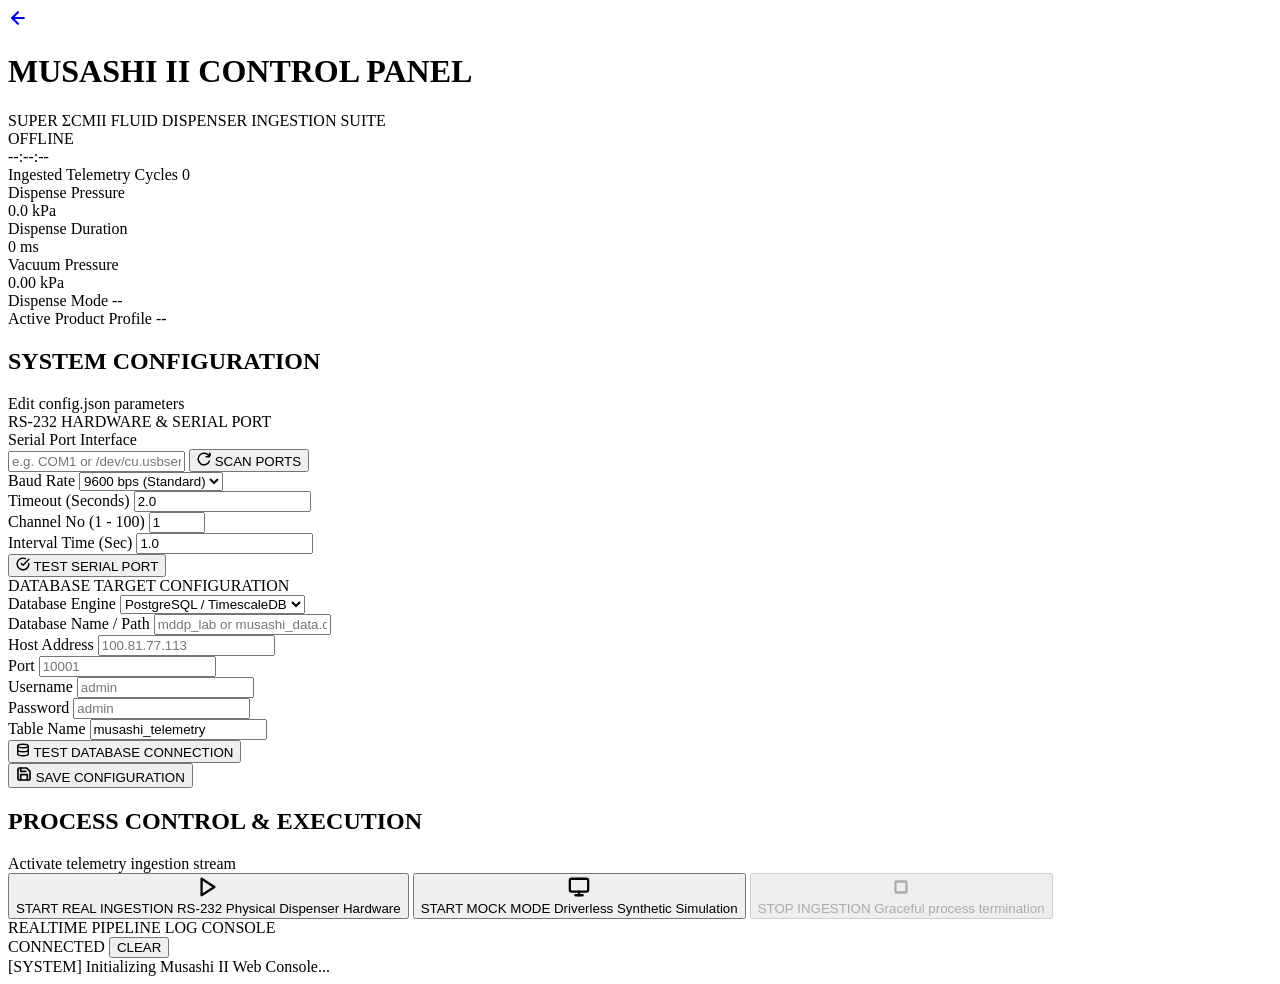
==== musashi_II/templates/index.html @ 1c4ada56 "musashi II webGUI" ====
<!DOCTYPE html>
<html lang="en">
<head>
    <meta charset="UTF-8">
    <meta name="viewport" content="width=device-width, initial-scale=1.0">
    <title>MUSASHI II Dispenser Control Panel</title>
    <!-- Outfit Font & Monospace -->
    <link rel="preconnect" href="https://fonts.googleapis.com">
    <link rel="preconnect" href="https://fonts.gstatic.com" crossorigin>
    <link href="https://fonts.googleapis.com/css2?family=Outfit:wght@300;400;500;600;700;800&family=JetBrains+Mono:wght@400;500;600;700&display=swap" rel="stylesheet">
    <link rel="stylesheet" href="/static/style.css">
    <!-- Socket.IO Client Library -->
    <script src="https://cdn.socket.io/4.7.5/socket.io.min.js"></script>
</head>
<body>
    <div class="dashboard-container">
        <!-- Header -->
        <header class="main-header">
            <div class="brand">
                <a href="http://localhost:8080" class="back-link" title="Return to Ingestion Portal Gateway">
                    <svg viewBox="0 0 24 24" width="20" height="20" stroke="currentColor" stroke-width="2.5" fill="none" stroke-linecap="round" stroke-linejoin="round">
                        <line x1="19" y1="12" x2="5" y2="12"></line>
                        <polyline points="12 19 5 12 12 5"></polyline>
                    </svg>
                </a>
                <div class="brand-text">
                    <h1>MUSASHI II CONTROL PANEL</h1>
                    <span class="sub-text">SUPER ΣCMII FLUID DISPENSER INGESTION SUITE</span>
                </div>
            </div>
            <div class="header-status">
                <div class="status-indicator" id="system-status-indicator">
                    <span class="pulse-dot offline" id="status-dot"></span>
                    <span class="status-label" id="status-text">OFFLINE</span>
                </div>
                <div class="clock-display" id="realtime-clock">--:--:--</div>
            </div>
        </header>

        <!-- Live Telemetry Display Section -->
        <section class="live-telemetry">
            <div class="telemetry-grid">
                <div class="telemetry-card">
                    <span class="telemetry-label">Ingested Telemetry Cycles</span>
                    <span class="telemetry-value monospace text-cyan" id="telemetry-polled">0</span>
                </div>
                <div class="telemetry-card">
                    <span class="telemetry-label">Dispense Pressure</span>
                    <div class="telemetry-val-group">
                        <span class="telemetry-value monospace" id="telemetry-pressure">0.0</span>
                        <span class="telemetry-unit">kPa</span>
                    </div>
                </div>
                <div class="telemetry-card">
                    <span class="telemetry-label">Dispense Duration</span>
                    <div class="telemetry-val-group">
                        <span class="telemetry-value monospace" id="telemetry-time">0</span>
                        <span class="telemetry-unit">ms</span>
                    </div>
                </div>
                <div class="telemetry-card">
                    <span class="telemetry-label">Vacuum Pressure</span>
                    <div class="telemetry-val-group">
                        <span class="telemetry-value monospace text-amber" id="telemetry-vacuum">0.00</span>
                        <span class="telemetry-unit">kPa</span>
                    </div>
                </div>
                <div class="telemetry-card">
                    <span class="telemetry-label">Dispense Mode</span>
                    <span class="telemetry-value monospace" id="telemetry-mode">--</span>
                </div>
                <div class="telemetry-card">
                    <span class="telemetry-label">Active Product Profile</span>
                    <span class="telemetry-value monospace" id="telemetry-product">--</span>
                </div>
            </div>
        </section>

        <!-- Main Layout: Config Panel & Process Control Console -->
        <div class="main-layout">
            <!-- Left Panel: Configuration Editor -->
            <section class="config-panel">
                <div class="panel-header">
                    <h2>SYSTEM CONFIGURATION</h2>
                    <span class="panel-subtitle">Edit config.json parameters</span>
                </div>
                <form id="config-form" class="config-form">
                    <!-- Serial Communication Section -->
                    <div class="section-divider-title">RS-232 HARDWARE & SERIAL PORT</div>
                    <div class="form-row">
                        <div class="form-group flex-2">
                            <label for="SERIAL_PORT">Serial Port Interface</label>
                            <div class="scan-input-group">
                                <input type="text" id="SERIAL_PORT" name="SERIAL_PORT" required placeholder="e.g. COM1 or /dev/cu.usbserial-A600bsZD">
                                <button type="button" id="btn-scan-serial" class="btn-scan-usb" title="Scan Host PC for Serial & COM Ports">
                                    <svg viewBox="0 0 24 24" width="14" height="14" stroke="currentColor" stroke-width="2.5" fill="none" stroke-linecap="round" stroke-linejoin="round" class="scan-icon">
                                        <path d="M21.5 2v6h-6M21.34 15.57a10 10 0 1 1-.57-8.38l5.67-5.67"/>
                                    </svg>
                                    <span>SCAN PORTS</span>
                                </button>
                            </div>
                            <div id="scanned-ports-menu" class="scanned-devices-menu hidden"></div>
                        </div>
                        <div class="form-group flex-1">
                            <label for="SERIAL_BAUDRATE">Baud Rate</label>
                            <select id="SERIAL_BAUDRATE" name="SERIAL_BAUDRATE" class="custom-select">
                                <option value="9600">9600 bps (Standard)</option>
                                <option value="19200">19200 bps</option>
                                <option value="38400">38400 bps</option>
                                <option value="115200">115200 bps</option>
                            </select>
                        </div>
                    </div>

                    <div class="form-row">
                        <div class="form-group">
                            <label for="SERIAL_TIMEOUT">Timeout (Seconds)</label>
                            <input type="number" id="SERIAL_TIMEOUT" name="SERIAL_TIMEOUT" step="0.1" min="0.1" required value="2.0">
                        </div>
                        <div class="form-group">
                            <label for="SERIAL_CHANNEL">Channel No (1 - 100)</label>
                            <input type="number" id="SERIAL_CHANNEL" name="SERIAL_CHANNEL" min="1" max="100" required value="1">
                        </div>
                        <div class="form-group">
                            <label for="ACQ_INTERVAL">Interval Time (Sec)</label>
                            <input type="number" id="ACQ_INTERVAL" name="ACQ_INTERVAL" step="0.1" min="0.1" required value="1.0">
                        </div>
                    </div>

                    <div class="test-btn-row">
                        <button type="button" id="btn-test-serial" class="btn-secondary">
                            <svg viewBox="0 0 24 24" width="14" height="14" stroke="currentColor" stroke-width="2.5" fill="none" stroke-linecap="round" stroke-linejoin="round">
                                <path d="M22 11.08V12a10 10 0 1 1-5.93-9.14"></path>
                                <polyline points="22 4 12 14.01 9 11.01"></polyline>
                            </svg>
                            <span>TEST SERIAL PORT</span>
                        </button>
                    </div>

                    <!-- Database Target Settings -->
                    <div class="section-divider-title">DATABASE TARGET CONFIGURATION</div>
                    <div class="form-row">
                        <div class="form-group flex-1">
                            <label for="DB_TYPE">Database Engine</label>
                            <select id="DB_TYPE" name="DB_TYPE" class="custom-select">
                                <option value="postgresql">PostgreSQL / TimescaleDB</option>
                                <option value="sqlite">SQLite (Local File)</option>
                            </select>
                        </div>
                        <div class="form-group flex-2">
                            <label for="DB_NAME">Database Name / Path</label>
                            <input type="text" id="DB_NAME" name="DB_NAME" required placeholder="mddp_lab or musashi_data.db">
                        </div>
                    </div>

                    <div id="postgres-config-group">
                        <div class="form-row">
                            <div class="form-group flex-2">
                                <label for="DB_HOST">Host Address</label>
                                <input type="text" id="DB_HOST" name="DB_HOST" placeholder="100.81.77.113">
                            </div>
                            <div class="form-group flex-1">
                                <label for="DB_PORT">Port</label>
                                <input type="number" id="DB_PORT" name="DB_PORT" placeholder="10001">
                            </div>
                        </div>
                        <div class="form-row">
                            <div class="form-group">
                                <label for="DB_USER">Username</label>
                                <input type="text" id="DB_USER" name="DB_USER" placeholder="admin">
                            </div>
                            <div class="form-group">
                                <label for="DB_PASSWORD">Password</label>
                                <input type="password" id="DB_PASSWORD" name="DB_PASSWORD" placeholder="admin">
                            </div>
                        </div>
                    </div>

                    <div class="form-row">
                        <div class="form-group flex-1">
                            <label for="DB_TABLE">Table Name</label>
                            <input type="text" id="DB_TABLE" name="DB_TABLE" required value="musashi_telemetry">
                        </div>
                    </div>

                    <div class="test-btn-row">
                        <button type="button" id="btn-test-db" class="btn-secondary">
                            <svg viewBox="0 0 24 24" width="14" height="14" stroke="currentColor" stroke-width="2.5" fill="none" stroke-linecap="round" stroke-linejoin="round">
                                <ellipse cx="12" cy="5" rx="9" ry="3"></ellipse>
                                <path d="M21 12c0 1.66-4 3-9 3s-9-1.34-9-3"></path>
                                <path d="M3 5v14c0 1.66 4 3 9 3s9-1.34 9-3V5"></path>
                            </svg>
                            <span>TEST DATABASE CONNECTION</span>
                        </button>
                    </div>

                    <div class="form-actions">
                        <button type="submit" id="btn-save-config" class="btn-primary">
                            <svg viewBox="0 0 24 24" width="16" height="16" stroke="currentColor" stroke-width="2.5" fill="none" stroke-linecap="round" stroke-linejoin="round">
                                <path d="M19 21H5a2 2 0 0 1-2-2V5a2 2 0 0 1 2-2h11l5 5v11a2 2 0 0 1-2 2z"></path>
                                <polyline points="17 21 17 13 7 13 7 21"></polyline>
                                <polyline points="7 3 7 8 15 8"></polyline>
                            </svg>
                            <span>SAVE CONFIGURATION</span>
                        </button>
                    </div>
                </form>
            </section>

            <!-- Right Panel: Control Actions & Real-time Terminal Log Console -->
            <section class="console-panel">
                <!-- Action Controls -->
                <div class="action-card">
                    <div class="panel-header">
                        <h2>PROCESS CONTROL & EXECUTION</h2>
                        <span class="panel-subtitle">Activate telemetry ingestion stream</span>
                    </div>

                    <div class="control-grid">
                        <button type="button" id="btn-start-real" class="btn-action btn-start">
                            <div class="btn-content">
                                <svg viewBox="0 0 24 24" width="22" height="22" stroke="currentColor" stroke-width="2.5" fill="none" stroke-linecap="round" stroke-linejoin="round">
                                    <polygon points="5 3 19 12 5 21 5 3"></polygon>
                                </svg>
                                <div class="btn-text-group">
                                    <span class="btn-title">START REAL INGESTION</span>
                                    <span class="btn-desc">RS-232 Physical Dispenser Hardware</span>
                                </div>
                            </div>
                        </button>

                        <button type="button" id="btn-start-mock" class="btn-action btn-mock">
                            <div class="btn-content">
                                <svg viewBox="0 0 24 24" width="22" height="22" stroke="currentColor" stroke-width="2.5" fill="none" stroke-linecap="round" stroke-linejoin="round">
                                    <rect x="2" y="3" width="20" height="14" rx="2" ry="2"></rect>
                                    <line x1="8" y1="21" x2="16" y2="21"></line>
                                    <line x1="12" y1="17" x2="12" y2="21"></line>
                                </svg>
                                <div class="btn-text-group">
                                    <span class="btn-title">START MOCK MODE</span>
                                    <span class="btn-desc">Driverless Synthetic Simulation</span>
                                </div>
                            </div>
                        </button>

                        <button type="button" id="btn-stop" class="btn-action btn-stop" disabled>
                            <div class="btn-content">
                                <svg viewBox="0 0 24 24" width="22" height="22" stroke="currentColor" stroke-width="2.5" fill="none" stroke-linecap="round" stroke-linejoin="round">
                                    <rect x="6" y="6" width="12" height="12" rx="1" ry="1"></rect>
                                </svg>
                                <div class="btn-text-group">
                                    <span class="btn-title">STOP INGESTION</span>
                                    <span class="btn-desc">Graceful process termination</span>
                                </div>
                            </div>
                        </button>
                    </div>
                </div>

                <!-- Console Terminal View -->
                <div class="terminal-card">
                    <div class="terminal-header">
                        <div class="terminal-title">
                            <span class="terminal-dot"></span>
                            <span>REALTIME PIPELINE LOG CONSOLE</span>
                        </div>
                        <div class="terminal-actions">
                            <span class="log-indicator monospace" id="log-indicator">CONNECTED</span>
                            <button type="button" id="btn-clear-log" class="btn-clear" title="Clear Console View">CLEAR</button>
                        </div>
                    </div>
                    <div class="terminal-body monospace" id="terminal-body">
                        <div class="log-line sys-line">[SYSTEM] Initializing Musashi II Web Console...</div>
                    </div>
                </div>
            </section>
        </div>
    </div>

    <script src="/static/app.js"></script>
</body>
</html>
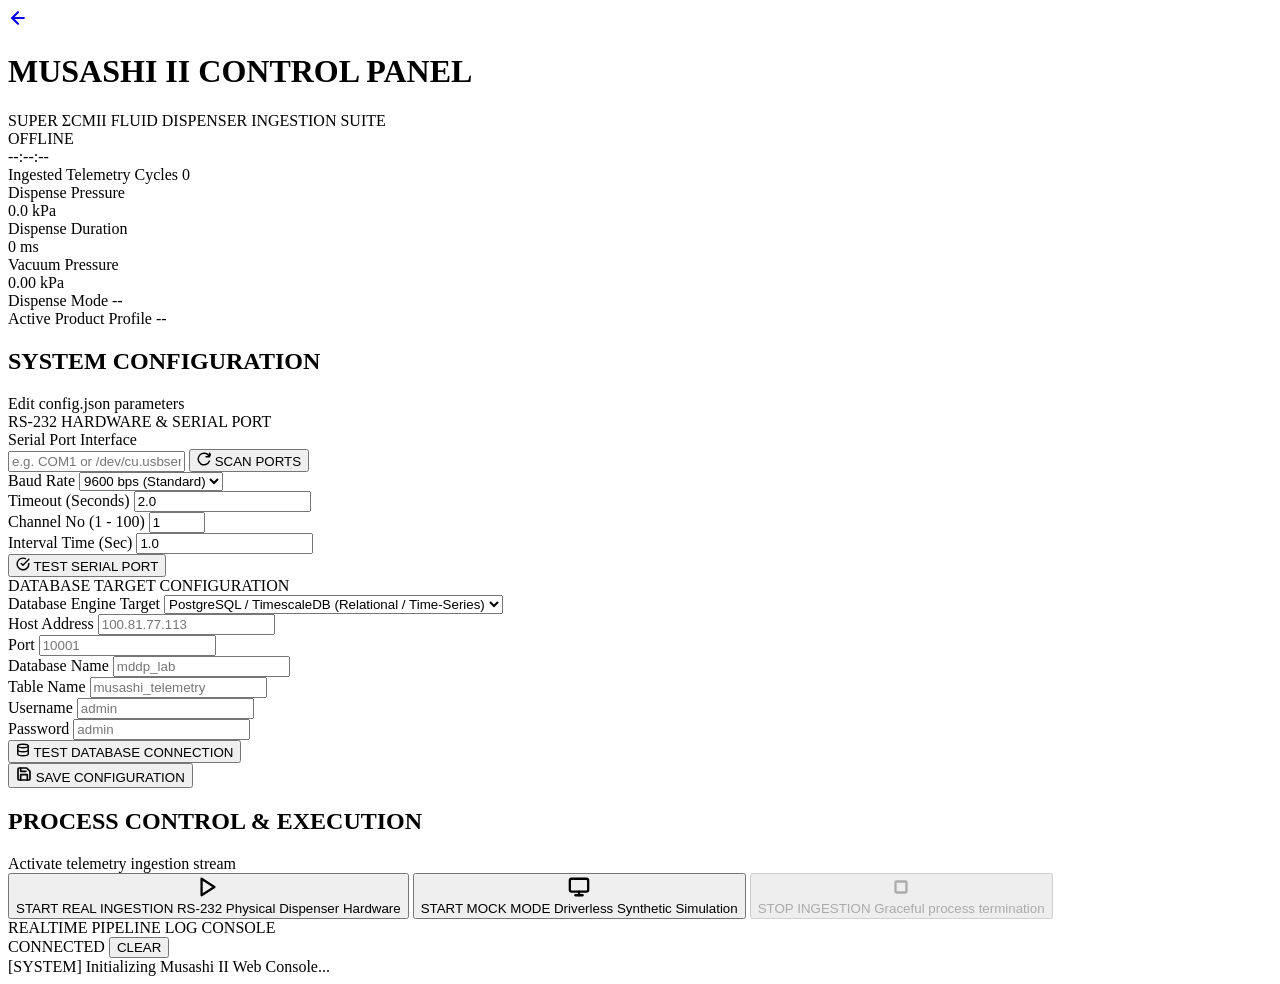
==== commit 1c24e48a: "update data output connection" ====
--- a/musashi_II/templates/index.html
+++ b/musashi_II/templates/index.html
@@ -139,21 +139,17 @@
 
                     <!-- Database Target Settings -->
                     <div class="section-divider-title">DATABASE TARGET CONFIGURATION</div>
-                    <div class="form-row">
-                        <div class="form-group flex-1">
-                            <label for="DB_TYPE">Database Engine</label>
-                            <select id="DB_TYPE" name="DB_TYPE" class="custom-select">
-                                <option value="postgresql">PostgreSQL / TimescaleDB</option>
-                                <option value="sqlite">SQLite (Local File)</option>
-                            </select>
-                        </div>
-                        <div class="form-group flex-2">
-                            <label for="DB_NAME">Database Name / Path</label>
-                            <input type="text" id="DB_NAME" name="DB_NAME" required placeholder="mddp_lab or musashi_data.db">
-                        </div>
-                    </div>
-
-                    <div id="postgres-config-group">
+                    <div class="form-group">
+                        <label for="DB_TYPE">Database Engine Target</label>
+                        <select id="DB_TYPE" name="DB_TYPE" class="custom-select">
+                            <option value="postgresql">PostgreSQL / TimescaleDB (Relational / Time-Series)</option>
+                            <option value="influxdb">InfluxDB 2.x / Cloud (Time-Series Metric Storage)</option>
+                            <option value="sqlite">SQLite (Local Embedded File)</option>
+                        </select>
+                    </div>
+
+                    <!-- PostgreSQL Split Configuration Group -->
+                    <div id="postgres-config-group" class="db-group">
                         <div class="form-row">
                             <div class="form-group flex-2">
                                 <label for="DB_HOST">Host Address</label>
@@ -165,21 +161,64 @@
                             </div>
                         </div>
                         <div class="form-row">
-                            <div class="form-group">
+                            <div class="form-group flex-1">
+                                <label for="DB_NAME">Database Name</label>
+                                <input type="text" id="DB_NAME" name="DB_NAME" placeholder="mddp_lab">
+                            </div>
+                            <div class="form-group flex-1">
+                                <label for="DB_TABLE">Table Name</label>
+                                <input type="text" id="DB_TABLE" name="DB_TABLE" placeholder="musashi_telemetry">
+                            </div>
+                        </div>
+                        <div class="form-row">
+                            <div class="form-group flex-1">
                                 <label for="DB_USER">Username</label>
                                 <input type="text" id="DB_USER" name="DB_USER" placeholder="admin">
                             </div>
-                            <div class="form-group">
+                            <div class="form-group flex-1">
                                 <label for="DB_PASSWORD">Password</label>
                                 <input type="password" id="DB_PASSWORD" name="DB_PASSWORD" placeholder="admin">
                             </div>
                         </div>
                     </div>
 
-                    <div class="form-row">
-                        <div class="form-group flex-1">
-                            <label for="DB_TABLE">Table Name</label>
-                            <input type="text" id="DB_TABLE" name="DB_TABLE" required value="musashi_telemetry">
+                    <!-- InfluxDB Split Configuration Group -->
+                    <div id="influx-config-group" class="db-group" style="display: none;">
+                        <div class="form-row">
+                            <div class="form-group flex-2">
+                                <label for="INFLUX_URL">InfluxDB Server URL</label>
+                                <input type="text" id="INFLUX_URL" name="INFLUX_URL" placeholder="http://localhost:8086">
+                            </div>
+                            <div class="form-group flex-1">
+                                <label for="INFLUX_ORG">Organization (Org)</label>
+                                <input type="text" id="INFLUX_ORG" name="INFLUX_ORG" placeholder="mddp">
+                            </div>
+                        </div>
+                        <div class="form-row">
+                            <div class="form-group flex-1">
+                                <label for="INFLUX_BUCKET">Bucket Name</label>
+                                <input type="text" id="INFLUX_BUCKET" name="INFLUX_BUCKET" placeholder="musashi_telemetry">
+                            </div>
+                            <div class="form-group flex-1">
+                                <label for="INFLUX_MEASUREMENT">Measurement Name</label>
+                                <input type="text" id="INFLUX_MEASUREMENT" name="INFLUX_MEASUREMENT" placeholder="musashi_telemetry">
+                            </div>
+                        </div>
+                        <div class="form-row">
+                            <div class="form-group flex-2">
+                                <label for="INFLUX_TOKEN">API Authentication Token</label>
+                                <input type="password" id="INFLUX_TOKEN" name="INFLUX_TOKEN" placeholder="Token my-influxdb-token">
+                            </div>
+                        </div>
+                    </div>
+
+                    <!-- SQLite Split Configuration Group -->
+                    <div id="sqlite-config-group" class="db-group" style="display: none;">
+                        <div class="form-row">
+                            <div class="form-group flex-2">
+                                <label for="SQLITE_PATH">SQLite Database File Path</label>
+                                <input type="text" id="SQLITE_PATH" name="SQLITE_PATH" placeholder="musashi_data.db">
+                            </div>
                         </div>
                     </div>
 
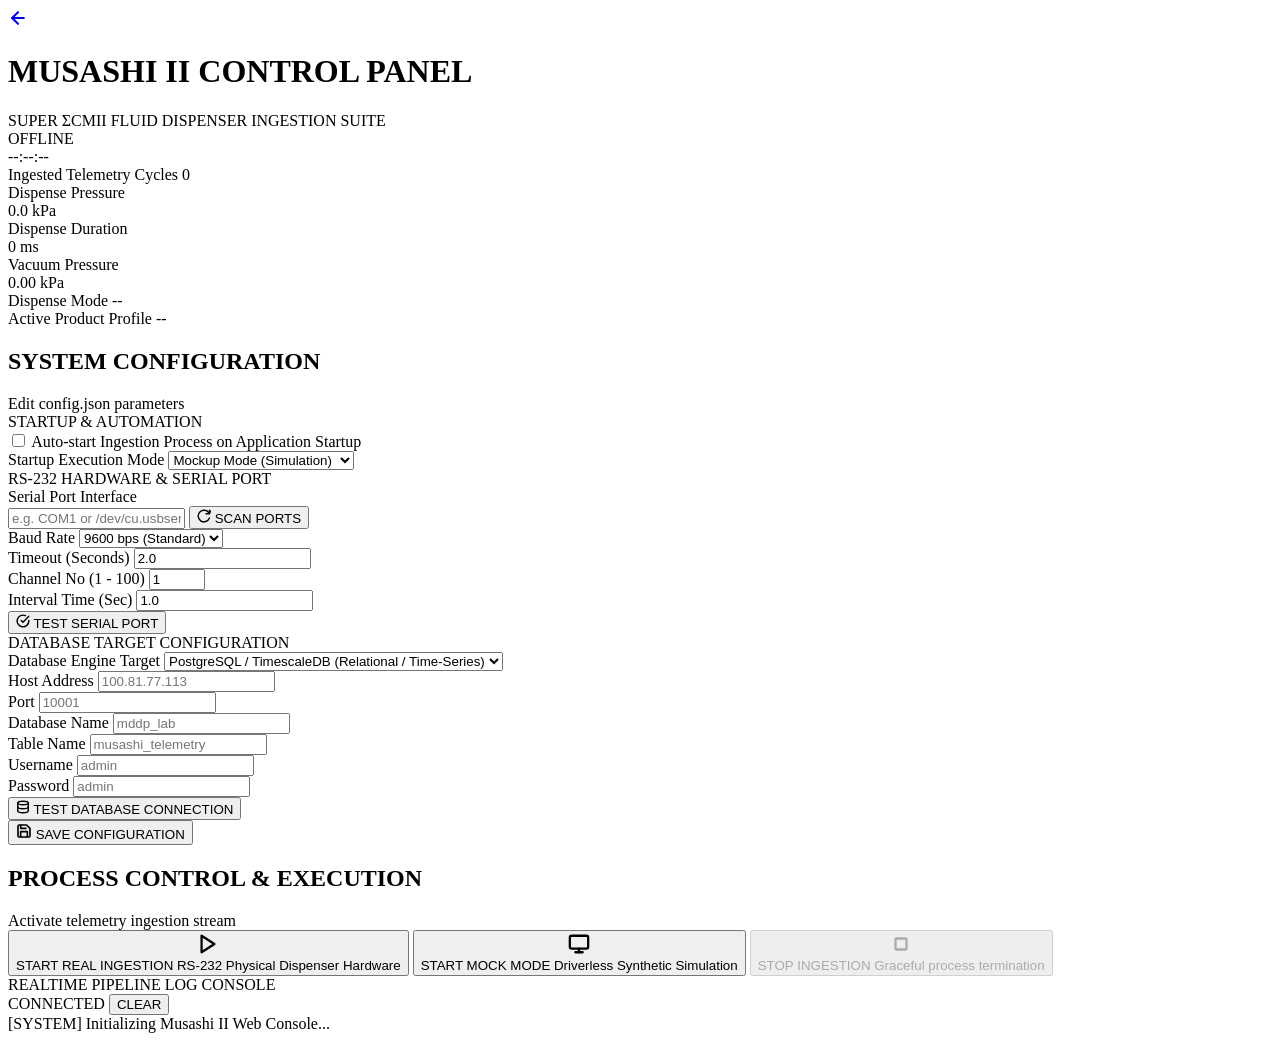
==== commit 7aa04079: "feat(startup): add configurable auto-start telemetry system to USB-4716, Musashi II, and Musashi IV " ====
--- a/musashi_II/templates/index.html
+++ b/musashi_II/templates/index.html
@@ -85,6 +85,22 @@
                     <span class="panel-subtitle">Edit config.json parameters</span>
                 </div>
                 <form id="config-form" class="config-form">
+                    <!-- Startup & Automation Settings -->
+                    <div class="section-divider-title">STARTUP & AUTOMATION</div>
+                    <div class="form-row">
+                        <div class="form-group flex-2 checkbox-group">
+                            <input type="checkbox" id="AUTO_START_ON_STARTUP" name="AUTO_START_ON_STARTUP" class="custom-checkbox">
+                            <label for="AUTO_START_ON_STARTUP">Auto-start Ingestion Process on Application Startup</label>
+                        </div>
+                        <div class="form-group flex-1">
+                            <label for="AUTO_START_MODE">Startup Execution Mode</label>
+                            <select id="AUTO_START_MODE" name="AUTO_START_MODE" class="custom-select">
+                                <option value="mockup">Mockup Mode (Simulation)</option>
+                                <option value="real">Real Hardware (Serial Port)</option>
+                            </select>
+                        </div>
+                    </div>
+
                     <!-- Serial Communication Section -->
                     <div class="section-divider-title">RS-232 HARDWARE & SERIAL PORT</div>
                     <div class="form-row">
